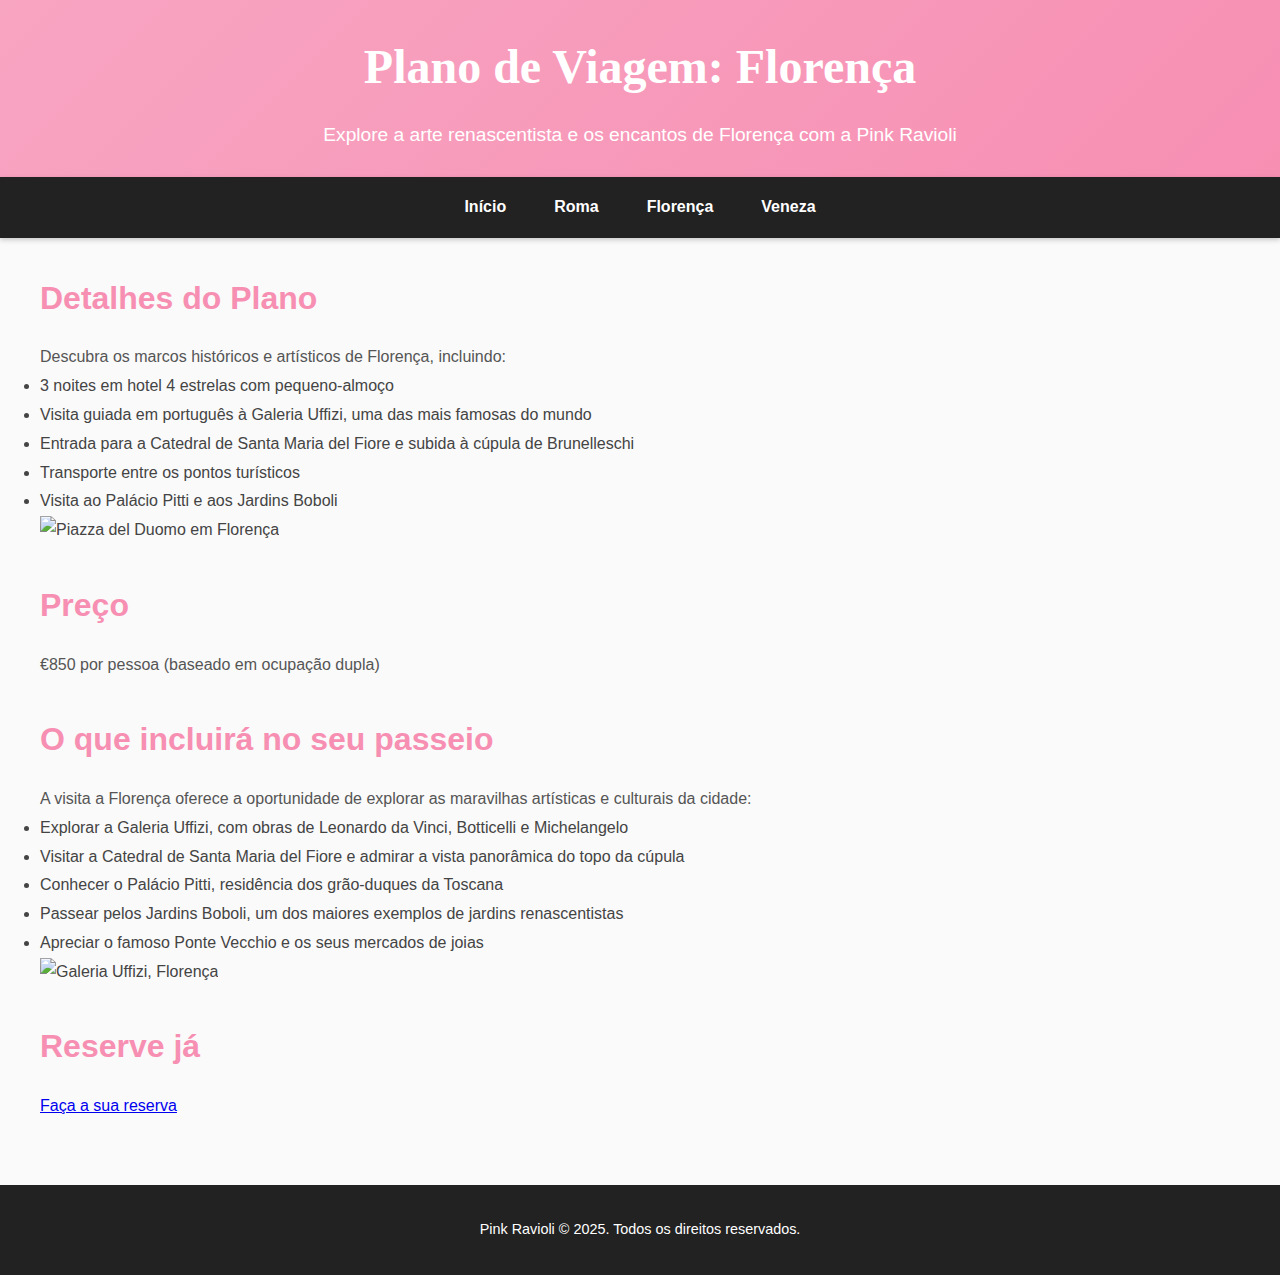
==== florenca.html @ 6ed3f7ab "Add files via upload" ====
<!DOCTYPE html>
<html lang="pt">
<head>
    <meta charset="UTF-8">
    <meta name="viewport" content="width=device-width, initial-scale=1.0">
    <title>Plano de Viagem: Florença</title>
    <link rel="stylesheet" href="style.css">
</head>
<body>
    <header>
        <h1>Plano de Viagem: Florença</h1>
        <p>Explore a arte renascentista e os encantos de Florença com a Pink Ravioli</p>
    </header>
    <nav>
        <ul>
            <li><a href="index.html">Início</a></li>
            <li><a href="roma.html">Roma</a></li>
            <li><a href="florenca.html">Florença</a></li>
            <li><a href="veneza.html">Veneza</a></li>
        </ul>
    </nav>
    <main>
        <section>
            <h2>Detalhes do Plano</h2>
            <p>Descubra os marcos históricos e artísticos de Florença, incluindo:</p>
            <ul>
                <li>3 noites em hotel 4 estrelas com pequeno-almoço</li>
                <li>Visita guiada em português à Galeria Uffizi, uma das mais famosas do mundo</li>
                <li>Entrada para a Catedral de Santa Maria del Fiore e subida à cúpula de Brunelleschi</li>
                <li>Transporte entre os pontos turísticos</li>
                <li>Visita ao Palácio Pitti e aos Jardins Boboli</li>
            </ul>
            <img src="florenca-piazza-del-duomo.jpg" alt="Piazza del Duomo em Florença" style="width:100%; height:auto;">
        </section>
        <section>
            <h2>Preço</h2>
            <p>€850 por pessoa (baseado em ocupação dupla)</p>
        </section>
        <section>
            <h2>O que incluirá no seu passeio</h2>
            <p>A visita a Florença oferece a oportunidade de explorar as maravilhas artísticas e culturais da cidade:</p>
            <ul>
                <li>Explorar a Galeria Uffizi, com obras de Leonardo da Vinci, Botticelli e Michelangelo</li>
                <li>Visitar a Catedral de Santa Maria del Fiore e admirar a vista panorâmica do topo da cúpula</li>
                <li>Conhecer o Palácio Pitti, residência dos grão-duques da Toscana</li>
                <li>Passear pelos Jardins Boboli, um dos maiores exemplos de jardins renascentistas</li>
                <li>Apreciar o famoso Ponte Vecchio e os seus mercados de joias</li>
            </ul>
            <img src="galeria-uffizi.jpg" alt="Galeria Uffizi, Florença" style="width:100%; height:auto;">
        </section>
        <section>
            <h2>Reserve já</h2>
            <a href="reserva.html" class="button">Faça a sua reserva</a>
        </section>
    </main>
    <footer>
        <p>Pink Ravioli &copy; 2025. Todos os direitos reservados.</p>
    </footer>
</body>
</html>
---- style.css ----
/* Reset básico */
body, h1, h2, h3, p, ul, li, form, input, select, textarea, button {
    margin: 0;
    padding: 0;
    box-sizing: border-box;
}

body {
    font-family: 'Montserrat', sans-serif;
    line-height: 1.8;
    color: #444;
    background-color: #fafafa;
    margin: 0;
    padding: 0;
}

header {
    background: linear-gradient(135deg, #f8a5c2, #f78fb3);
    color: #fff;
    text-align: center;
    padding: 1.5rem 0;
    box-shadow: 0 2px 5px rgba(0, 0, 0, 0.1);
}

header h1 {
    font-size: 3rem;
    font-family: 'Playfair Display', serif;
    margin-bottom: 0.5rem;
}

header p {
    font-size: 1.2rem;
}

nav {
    background: #222;
    color: #fff;
    box-shadow: 0 2px 5px rgba(0, 0, 0, 0.2);
}

nav ul {
    list-style: none;
    display: flex;
    justify-content: center;
    padding: 1rem 0;
}

nav ul li {
    margin: 0 1.5rem;
}

nav ul li a {
    color: #fff;
    text-decoration: none;
    font-weight: bold;
    font-size: 1rem;
    transition: color 0.3s;
}

nav ul li a:hover {
    color: #f8a5c2;
}

main {
    padding: 2rem;
    max-width: 1200px;
    margin: 0 auto;
}

section {
    margin-bottom: 2rem;
}

section h2 {
    font-size: 2rem;
    color: #f78fb3;
    margin-bottom: 1rem;
}

section p {
    font-size: 1rem;
    color: #555;
}

.planos {
    display: flex;
    flex-wrap: wrap;
    gap: 2rem;
    margin-top: 2rem;
}

.plano {
    background: #fff;
    padding: 1.5rem;
    border: 1px solid #eee;
    border-radius: 8px;
    box-shadow: 0 2px 5px rgba(0, 0, 0, 0.1);
    flex: 1;
    max-width: 300px;
    transition: transform 0.3s, box-shadow 0.3s;
}

.plano:hover {
    transform: translateY(-5px);
    box-shadow: 0 5px 15px rgba(0, 0, 0, 0.2);
}

.plano h3 {
    color: #f78fb3;
    margin-bottom: 1rem;
    font-size: 1.5rem;
}

.plano a {
    display: inline-block;
    margin-top: 1rem;
    color: #fff;
    background: #f78fb3;
    padding: 0.7rem 1.5rem;
    text-decoration: none;
    border-radius: 8px;
    font-size: 1rem;
    transition: background 0.3s;
}

.plano a:hover {
    background: #f8a5c2;
}

form {
    background: #fff;
    padding: 2rem;
    border: 1px solid #eee;
    border-radius: 8px;
    max-width: 600px;
    margin: 2rem auto;
    box-shadow: 0 2px 5px rgba(0, 0, 0, 0.1);
}

form label {
    display: block;
    margin-bottom: 0.5rem;
    font-weight: bold;
    color: #333;
}

form input, form select, form textarea {
    width: 100%;
    padding: 0.7rem;
    margin-bottom: 1rem;
    border: 1px solid #ddd;
    border-radius: 5px;
    font-size: 1rem;
    background: #f9f9f9;
    transition: border 0.3s;
}

form input:focus, form select:focus, form textarea:focus {
    border-color: #f78fb3;
    outline: none;
}

form button {
    background: #f78fb3;
    color: #fff;
    padding: 0.8rem 2rem;
    border: none;
    border-radius: 8px;
    cursor: pointer;
    font-size: 1rem;
    transition: background 0.3s;
}

form button:hover {
    background: #f8a5c2;
}

footer {
    background: #222;
    color: #fff;
    text-align: center;
    padding: 1.5rem 0;
    margin-top: auto;
}

footer h3 {
    margin-bottom: 0.5rem;
    font-size: 1.5rem;
}

footer p {
    margin: 0.5rem 0;
    font-size: 0.9rem;
}

@media (max-width: 768px) {
    .planos {
        flex-direction: column;
        gap: 1.5rem;
    }

    nav ul {
        flex-direction: column;
        align-items: center;
    }

    nav ul li {
        margin: 0.5rem 0;
    }
}
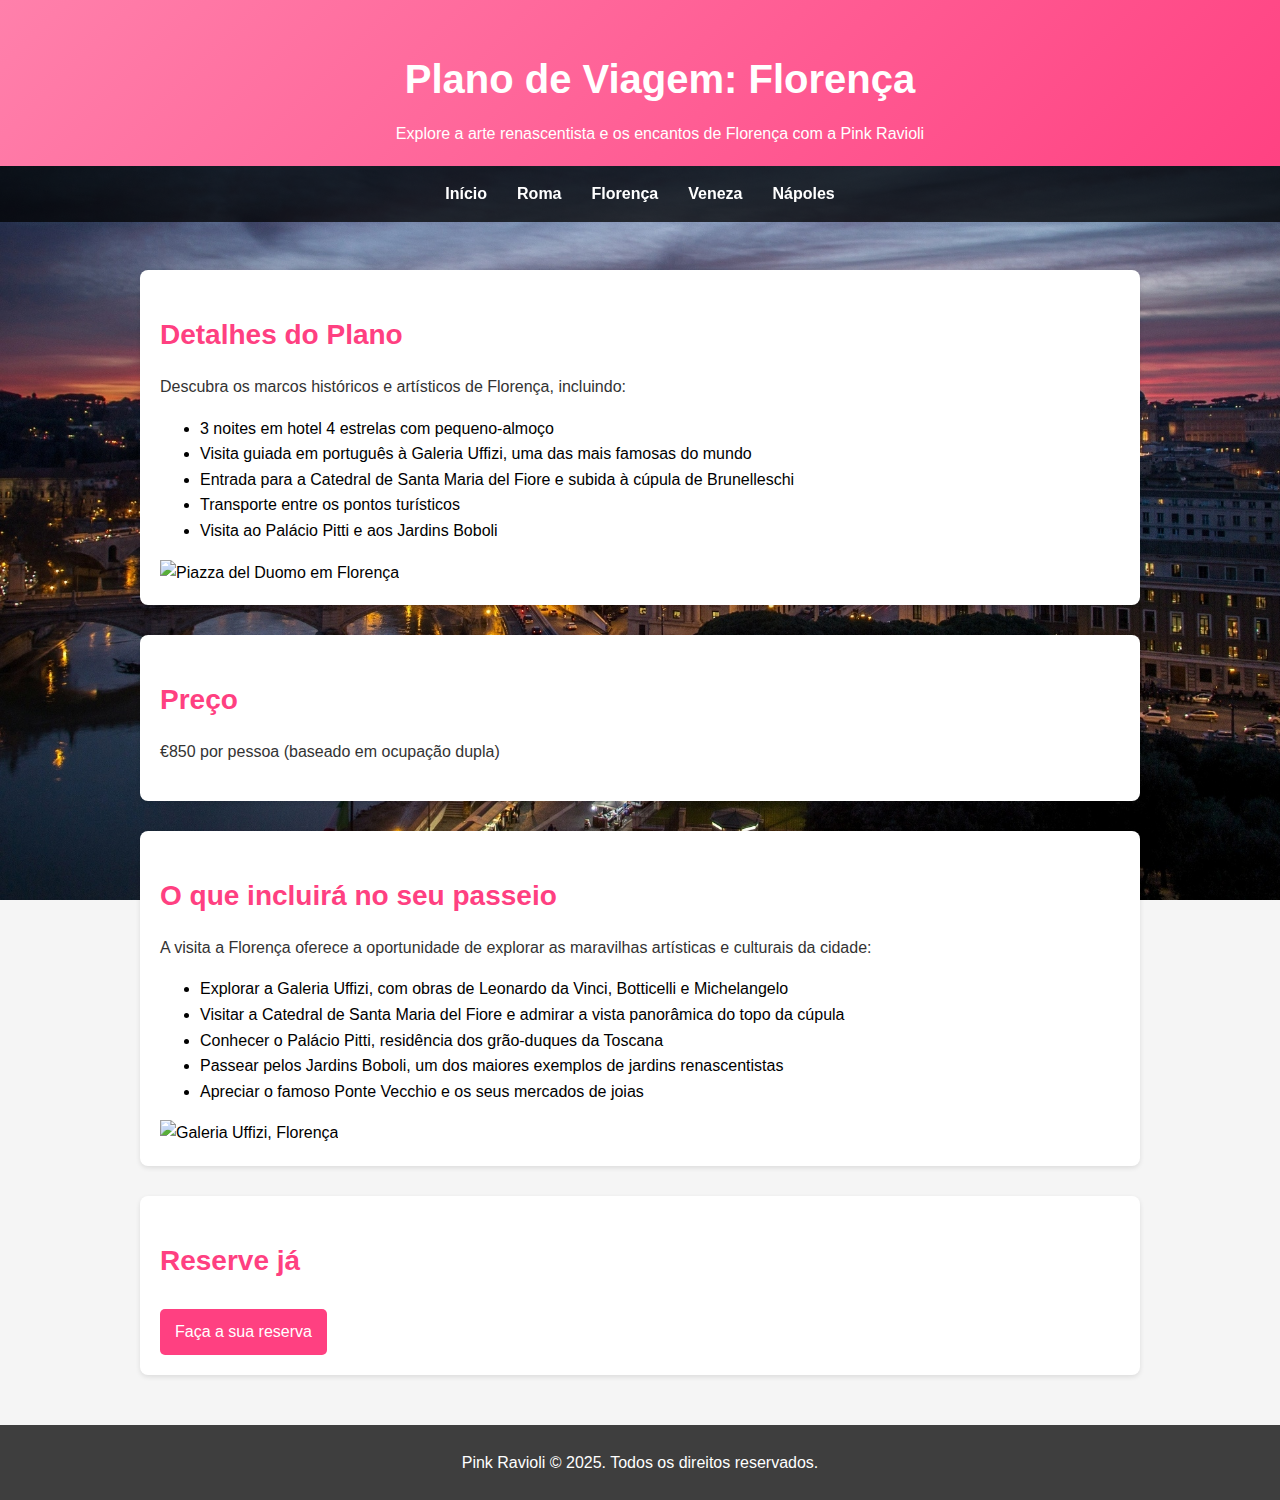
==== commit 7158336d: "Add files via upload" ====
--- a/florenca.html
+++ b/florenca.html
@@ -17,6 +17,7 @@
             <li><a href="roma.html">Roma</a></li>
             <li><a href="florenca.html">Florença</a></li>
             <li><a href="veneza.html">Veneza</a></li>
+            <li><a href="napoles.html">Nápoles</a></li>
         </ul>
     </nav>
     <main>
--- a/style.css
+++ b/style.css
@@ -1,102 +1,105 @@
-/* Reset básico */
-body, h1, h2, h3, p, ul, li, form, input, select, textarea, button {
+body {
+    background-color: whitesmoke;
+    background-image: url('background.jpg');
+    background-size: cover;
+    background-attachment: fixed;
+    color: #000;
+    font-family: 'Poppins', sans-serif;
+    font-size: 16px;
+    line-height: 1.6;
     margin: 0;
-    padding: 0;
-    box-sizing: border-box;
-}
-
-body {
-    font-family: 'Montserrat', sans-serif;
-    line-height: 1.8;
-    color: #444;
-    background-color: #fafafa;
+}
+
+header {
+    color: white;
+    padding: 20px;
+    position: fixed;
+    top: 0;
+    width: 100%;
+    background: linear-gradient(135deg, rgb(255, 128, 171), rgb(255, 64, 129));
+    text-align: center;
+}
+
+nav {
+    position: fixed;
+    top: 150px;
+    width: 100%;
+}
+
+header h1 {
+    font-size: 40px;
+    margin-bottom: 10px;
+    font-family: 'Impact', sans-serif;
+}
+
+header p {
+    font-size: 16px;
     margin: 0;
-    padding: 0;
-}
-
-header {
-    background: linear-gradient(135deg, #f8a5c2, #f78fb3);
-    color: #fff;
-    text-align: center;
-    padding: 1.5rem 0;
-    box-shadow: 0 2px 5px rgba(0, 0, 0, 0.1);
-}
-
-header h1 {
-    font-size: 3rem;
-    font-family: 'Playfair Display', serif;
-    margin-bottom: 0.5rem;
-}
-
-header p {
-    font-size: 1.2rem;
-}
-
-nav {
-    background: #222;
-    color: #fff;
-    box-shadow: 0 2px 5px rgba(0, 0, 0, 0.2);
 }
 
 nav ul {
     list-style: none;
     display: flex;
     justify-content: center;
-    padding: 1rem 0;
+    padding: 15px 0;
+    background-color: rgb(0, 0, 0, 0.75);
 }
 
 nav ul li {
-    margin: 0 1.5rem;
+    margin: 0 15px;
 }
 
 nav ul li a {
     color: #fff;
     text-decoration: none;
     font-weight: bold;
-    font-size: 1rem;
     transition: color 0.3s;
 }
 
 nav ul li a:hover {
-    color: #f8a5c2;
+    color: #ff80ab;
 }
 
 main {
-    padding: 2rem;
+    padding: 20px;
     max-width: 1200px;
-    margin: 0 auto;
-}
-
-section {
-    margin-bottom: 2rem;
+    margin-top: 250px;
+}
+
+main section {
+    margin-bottom: 30px;
+    background-color: rgba(255, 255, 255, 1);
+    border-radius: 8px;
+    padding: 20px;
+    box-shadow: 0 2px 5px rgba(0, 0, 0, 0.1);
 }
 
 section h2 {
-    font-size: 2rem;
-    color: #f78fb3;
-    margin-bottom: 1rem;
+    color: #ff4081;
+    margin-bottom: 15px;
+    font-size: 28px;
 }
 
 section p {
-    font-size: 1rem;
-    color: #555;
-}
+    color: #333;
+}
+
 
 .planos {
     display: flex;
+    gap: 20px;
     flex-wrap: wrap;
-    gap: 2rem;
-    margin-top: 2rem;
+    margin-top: 20px;
 }
 
 .plano {
+    flex: 1;
+    min-width: 280px;
     background: #fff;
-    padding: 1.5rem;
-    border: 1px solid #eee;
-    border-radius: 8px;
+    border: 2px solid #ff80ab;
+    border-radius: 8px;
+    padding: 15px;
     box-shadow: 0 2px 5px rgba(0, 0, 0, 0.1);
-    flex: 1;
-    max-width: 300px;
     transition: transform 0.3s, box-shadow 0.3s;
 }
 
@@ -106,105 +109,126 @@
 }
 
 .plano h3 {
-    color: #f78fb3;
-    margin-bottom: 1rem;
-    font-size: 1.5rem;
-}
-
-.plano a {
+    color: #ff4081;
+    font-size: 24px;
+    margin-bottom: 10px;
+}
+
+.plano a, .button {
     display: inline-block;
-    margin-top: 1rem;
-    color: #fff;
-    background: #f78fb3;
-    padding: 0.7rem 1.5rem;
+    margin-top: 10px;
+    color: #fff;
+    background: #ff4081;
+    padding: 10px 15px;
     text-decoration: none;
-    border-radius: 8px;
-    font-size: 1rem;
-    transition: background 0.3s;
+    border-radius: 5px;
+    font-size: 16px;
 }
 
 .plano a:hover {
-    background: #f8a5c2;
+    background: #ff80ab;
 }
 
 form {
     background: #fff;
-    padding: 2rem;
-    border: 1px solid #eee;
+    padding: 20px;
+    border: 1px solid #ddd;
     border-radius: 8px;
     max-width: 600px;
-    margin: 2rem auto;
-    box-shadow: 0 2px 5px rgba(0, 0, 0, 0.1);
+    margin: 0 auto 30px;
+    border: none;
 }
 
 form label {
-    display: block;
-    margin-bottom: 0.5rem;
+    margin-bottom: 5px;
     font-weight: bold;
-    color: #333;
-}
-
-form input, form select, form textarea {
-    width: 100%;
-    padding: 0.7rem;
-    margin-bottom: 1rem;
+    color: #000;
+}
+
+form input,
+form select,
+form textarea {
+    width: 95%;
+    padding: 10px;
+    margin-bottom: 15px;
     border: 1px solid #ddd;
     border-radius: 5px;
-    font-size: 1rem;
-    background: #f9f9f9;
-    transition: border 0.3s;
-}
-
-form input:focus, form select:focus, form textarea:focus {
-    border-color: #f78fb3;
-    outline: none;
+    font-size: 16px;
+    background: whitesmoke;
+    color: #000;
 }
 
 form button {
-    background: #f78fb3;
-    color: #fff;
-    padding: 0.8rem 2rem;
+    background: #ff4081;
+    color: #fff;
+    padding: 10px 20px;
     border: none;
     border-radius: 8px;
-    cursor: pointer;
-    font-size: 1rem;
-    transition: background 0.3s;
+    font-size: 16px;
 }
 
 form button:hover {
-    background: #f8a5c2;
-}
-
+    background: #ff80ab;
+}
+
+/* Tabelas */
+table {
+    width: 100%;
+    border-collapse: collapse;
+    margin-bottom: 20px;
+}
+
+table th,
+table td {
+    border: 1px solid #ddd;
+    padding: 10px;
+    text-align: left;
+}
+
+table thead {
+    background: #ff4081;
+    /* Rosa médio */
+    color: #fff;
+    /* Branco */
+}
+
+table tfoot {
+    background: #fce4ec;
+    /* Rosa claro */
+}
+
+/* Rodapé */
 footer {
-    background: #222;
-    color: #fff;
+    background: rgba(0, 0, 0, 0.75);
+    /* Preto */
+    color: #fff;
+    /* Branco */
     text-align: center;
-    padding: 1.5rem 0;
-    margin-top: auto;
-}
-
-footer h3 {
-    margin-bottom: 0.5rem;
-    font-size: 1.5rem;
+    padding: 20px;
 }
 
 footer p {
-    margin: 0.5rem 0;
-    font-size: 0.9rem;
-}
-
-@media (max-width: 768px) {
-    .planos {
-        flex-direction: column;
-        gap: 1.5rem;
+    margin: 5px 0;
+}
+
+@media (min-width: 1024px) {
+    body {
+        text-align: center;
+        height: 100vh;
+        margin: 0;
     }
 
-    nav ul {
-        flex-direction: column;
-        align-items: center;
+    main {
+        display: inline-block;
+        text-align: left;
+        width: 80%;
+        border-radius: 10px;
+        max-width: 1000px;
+        padding: 20px;
+        vertical-align: middle;
     }
 
-    nav ul li {
-        margin: 0.5rem 0;
+    footer {
+        text-align: center;
     }
-}
+}